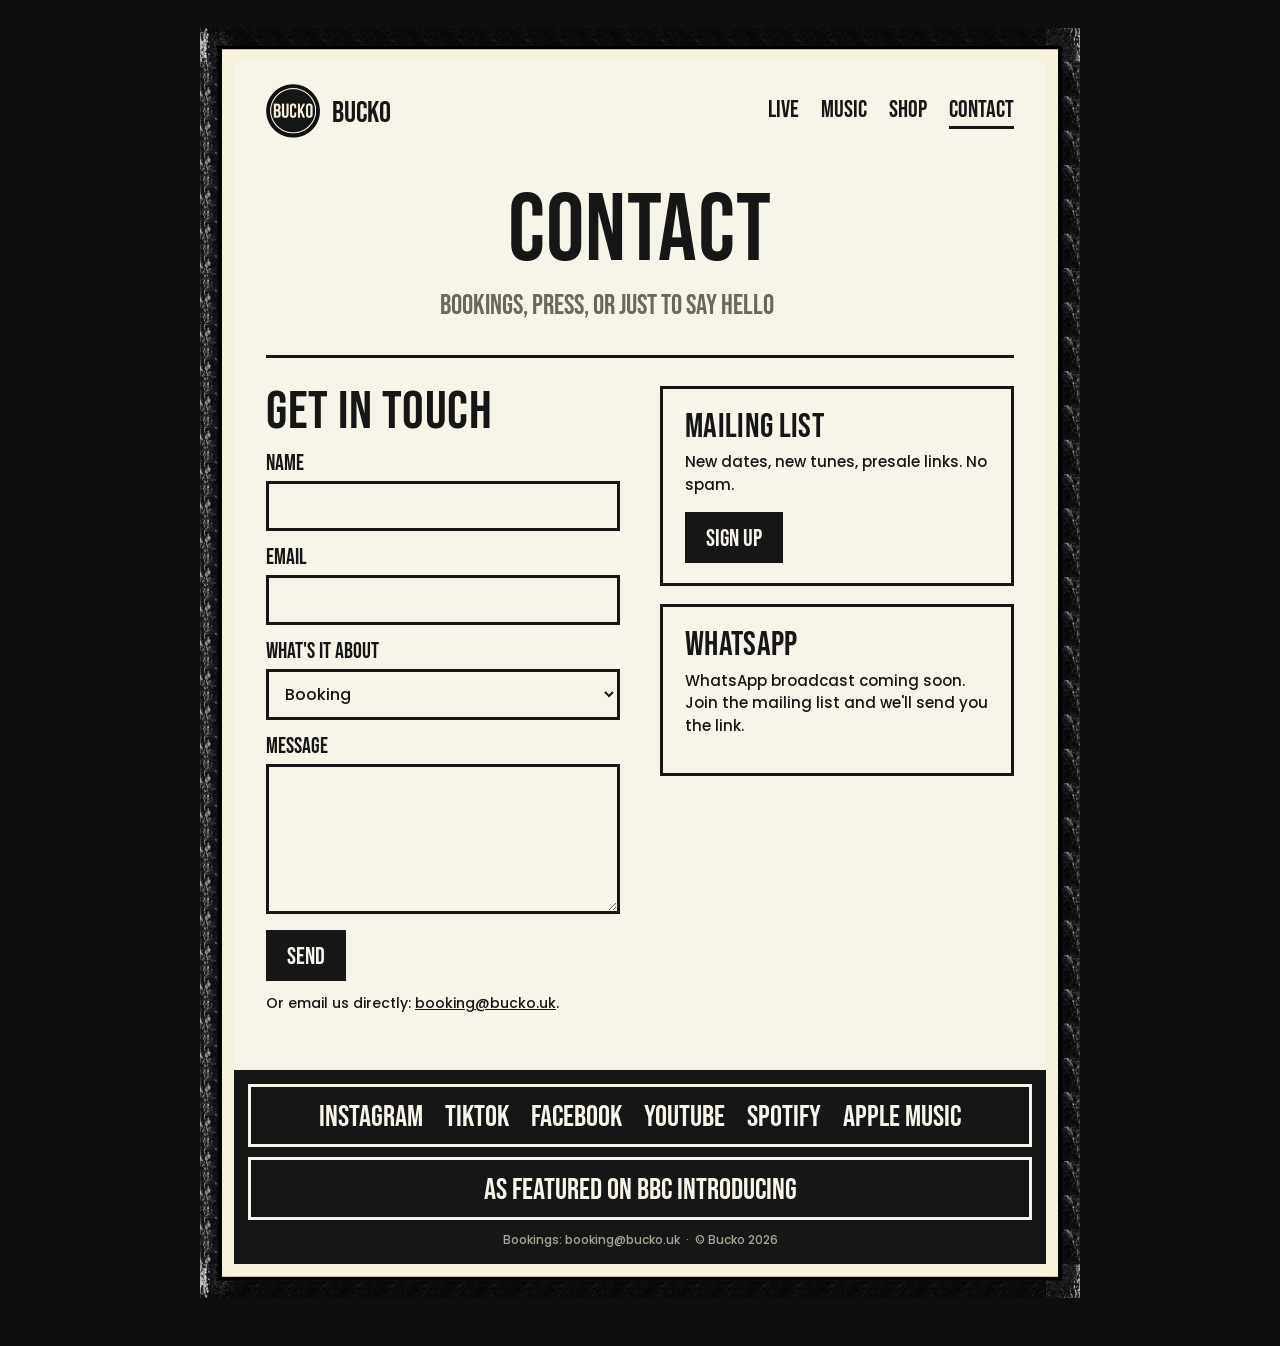
==== contact.html @ d61d1a07 "Bucko site: home, live, music, contact, hidden press kit Co-Authored-By: Claude Fable 5 <noreply@ant" ====
<!DOCTYPE html>
<html lang="en">
<head>
  <title>Contact — BUCKO</title>
  <meta name="description" content="Book Bucko, or join the mailing list.">
  <meta charset="UTF-8">
  <meta name="viewport" content="width=device-width, initial-scale=1">
  <link rel="icon" href="assets/logo.png">
  <link rel="preconnect" href="https://fonts.googleapis.com">
  <link rel="preconnect" href="https://fonts.gstatic.com" crossorigin>
  <link href="https://fonts.googleapis.com/css2?family=Bebas+Neue&family=Poppins:wght@500;600&display=swap" rel="stylesheet">
  <link rel="stylesheet" href="css/site.css">
</head>
<body>
  <div class="poster">
    <nav class="nav" data-nav></nav>
    <main class="inner">
      <header class="head"><h1>Contact</h1><p class="sub">Bookings, press, or just to say hello</p></header>
      <hr class="rule">
      <div class="two">
        <section>
          <h2 style="margin-bottom:16px">Get in touch</h2>
          <form data-contact-form novalidate>
            <input type="hidden" name="access_key" value="">
            <input type="hidden" name="subject" value="Message from bucko.uk">
            <input type="hidden" name="from_name" value="bucko.uk contact form">
            <input class="hp" type="checkbox" name="botcheck" tabindex="-1" autocomplete="off">
            <div class="field"><label for="c-name">Name</label><input id="c-name" name="name" required autocomplete="name"></div>
            <div class="field"><label for="c-email">Email</label><input id="c-email" name="email" type="email" required autocomplete="email"></div>
            <div class="field"><label for="c-about">What's it about</label>
              <select id="c-about" name="topic"><option>Booking</option><option>Press</option><option>Something else</option></select></div>
            <div class="field"><label for="c-msg">Message</label><textarea id="c-msg" name="message" required></textarea></div>
            <button class="btn" type="submit">Send</button>
          </form>
          <p class="note" data-form-note></p>
        </section>
        <section>
          <div class="list-box">
            <h3>Mailing list</h3>
            <p>New dates, new tunes, presale links. No spam.</p>
            <a class="btn" data-mailing href="#" target="_blank" rel="noopener">Sign up</a>
          </div>
          <div class="list-box">
            <h3>WhatsApp</h3>
            <div><p>Straight to your phone when something drops.</p><a class="btn ghost" data-whatsapp href="#" target="_blank" rel="noopener">Join the broadcast</a></div>
          </div>
        </section>
      </div>
    </main>
    <footer class="bar" data-bar></footer>
  </div>
  <script src="content.js"></script>
  <script src="js/site.js"></script>
</body>
</html>
---- css/site.css ----
/* BUCKO — site styles. Cream + black, nothing else. */

:root{
  --cream:#f7f4ea;
  --ink:#161616;
  --rule:#161616;
  --dim:#6b6759;
  --display:"Bebas Neue","Oswald","Impact","Arial Narrow",sans-serif;
  --body:"Poppins","Helvetica Neue",Arial,sans-serif;
  --frame:34px;
}
*{box-sizing:border-box;margin:0;padding:0}
html{-webkit-text-size-adjust:100%}
body{
  background:#0e0e0e;
  color:var(--ink);
  font-family:var(--body);
  font-weight:500;
  line-height:1.5;
  padding:28px 14px 48px;
  min-height:100vh;
}
a{color:inherit}
img{max-width:100%;height:auto;display:block}
::selection{background:var(--ink);color:var(--cream)}

/* The flyer. Frame is the real grunge border from the Canva artwork. */
.poster{
  max-width:880px;
  margin:0 auto;
  background:var(--cream);
  border:var(--frame) solid transparent;
  border-image:url("../assets/frame.png") 64 round;
  position:relative;
}
.poster > *{margin-left:auto;margin-right:auto}
.inner{padding:0 32px}
@media (max-width:640px){
  :root{--frame:22px}
  body{padding:14px 8px 32px}
  .inner{padding:0 16px}
}

/* ---------- type ---------- */
h1,h2,h3,.display{
  font-family:var(--display);
  font-weight:400;
  text-transform:uppercase;
  line-height:.95;
  letter-spacing:.01em;
}
h1{font-size:clamp(48px,9vw,96px)}
h2{font-size:clamp(34px,5.5vw,54px)}
h3{font-size:clamp(26px,4vw,34px)}
p{max-width:62ch}
.small{font-size:14px}
.centre{text-align:center}
.centre p{margin-left:auto;margin-right:auto}

/* thick rule, like the press kit */
.rule{border:0;border-top:3px solid var(--rule);margin:28px 0}
.rule.thin{border-top-width:2px}

/* ---------- nav ---------- */
.nav{
  display:flex;align-items:center;justify-content:space-between;
  gap:16px;padding:22px 32px 0;
}
.nav .mark{display:flex;align-items:center;gap:12px;text-decoration:none}
.nav .mark img{width:54px;height:54px}
.nav .mark span{font-family:var(--display);font-size:30px;line-height:1;padding-top:4px}
.nav ul{list-style:none;display:flex;gap:22px}
.nav li a{
  font-family:var(--display);font-size:24px;line-height:1;
  text-decoration:none;padding:6px 0 2px;border-bottom:3px solid transparent;
}
.nav li a:hover,.nav li a[aria-current="page"]{border-bottom-color:var(--ink)}
@media (max-width:640px){
  .nav{padding:14px 16px 0;flex-wrap:wrap}
  .nav ul{gap:16px;width:100%;justify-content:space-between}
  .nav li a{font-size:21px}
}

/* ---------- page header ---------- */
.head{padding:48px 0 0;text-align:center}
.head h1{margin-bottom:8px}
.head .sub{font-family:var(--display);font-size:clamp(20px,3vw,28px);text-transform:uppercase;color:var(--dim)}

/* ---------- the black bar (footer in the press kit) ---------- */
.bar{
  background:var(--ink);color:var(--cream);
  padding:14px;margin-top:56px;
  display:grid;gap:10px;
}
.bar .cell{
  border:3px solid var(--cream);padding:12px 16px;
  font-family:var(--display);font-size:clamp(22px,3.4vw,30px);line-height:1;
  text-transform:uppercase;text-align:center;padding-top:15px;
}
.bar .cell a{text-decoration:none}
.bar .cell a:hover{text-decoration:underline;text-underline-offset:5px}
.bar .socials{display:flex;flex-wrap:wrap;justify-content:center;gap:6px 22px}
.bar .cell.quiet{font-family:var(--body);font-size:12px;font-weight:500;text-transform:none;border:0;padding:4px;color:#a9a496}

/* ---------- home: the set list ---------- */
.hero{padding:44px 0 8px;text-align:center}
.hero img{width:min(46%,300px);margin:0 auto 26px}
.hero .lines{font-family:var(--display);font-size:clamp(26px,4.4vw,40px);line-height:1.25;text-transform:uppercase}
.setlist{list-style:none;margin:36px 0 0;display:grid;gap:10px}
.setlist a{
  display:flex;align-items:baseline;justify-content:space-between;gap:16px;
  background:var(--ink);color:var(--cream);text-decoration:none;
  padding:18px 22px 14px;
  font-family:var(--display);font-size:clamp(36px,7vw,64px);line-height:1;
  text-transform:uppercase;
  border:3px solid var(--ink);
}
.setlist a:hover,.setlist a:focus-visible{background:var(--cream);color:var(--ink)}
.setlist a .meta{font-family:var(--body);font-size:13px;font-weight:600;text-transform:none;letter-spacing:0;text-align:right;opacity:.85;line-height:1.3}
.setlist a .arrow{font-family:var(--display);font-size:.8em}
@media (max-width:640px){
  .setlist a{flex-wrap:wrap;padding:14px 16px 10px}
  .setlist a .meta{width:100%;text-align:left;margin-top:4px}
}
.socialrow{display:flex;flex-wrap:wrap;justify-content:center;gap:8px 26px;margin:28px 0 0}
.socialrow a{font-family:var(--display);font-size:26px;text-decoration:none;border-bottom:3px solid var(--ink);line-height:1;padding-bottom:2px}
.socialrow a:hover{background:var(--ink);color:var(--cream)}

/* ---------- live ---------- */
.gigs{list-style:none;margin-top:8px}
.gig{
  display:grid;grid-template-columns:150px 1fr auto;gap:8px 24px;align-items:center;
  padding:22px 0;border-bottom:3px solid var(--rule);
}
.gig .when{font-family:var(--display);font-size:44px;line-height:.9}
.gig .when small{display:block;font-size:20px;color:var(--dim);margin-top:4px}
.gig .where h3{font-size:30px}
.gig .where p{font-size:14px;margin-top:4px}
.gig .btn{justify-self:end}
.gig.past{opacity:.45}
@media (max-width:640px){
  .gig{grid-template-columns:1fr;gap:6px}
  .gig .btn{justify-self:start;margin-top:8px}
}
.stamp{
  display:inline-block;font-family:var(--display);font-size:22px;line-height:1;
  border:3px solid var(--ink);padding:7px 10px 4px;transform:rotate(-4deg);
}
.empty{padding:40px 0;text-align:center;font-family:var(--display);font-size:clamp(28px,5vw,40px);text-transform:uppercase;color:var(--dim)}

/* ---------- buttons ---------- */
.btn{
  display:inline-block;background:var(--ink);color:var(--cream);text-decoration:none;
  font-family:var(--display);font-size:24px;line-height:1;padding:12px 18px 9px;
  border:3px solid var(--ink);text-transform:uppercase;white-space:nowrap;cursor:pointer;
}
.btn:hover,.btn:focus-visible{background:var(--cream);color:var(--ink)}
.btn.ghost{background:transparent;color:var(--ink)}
.btn.ghost:hover{background:var(--ink);color:var(--cream)}
.btnrow{display:flex;flex-wrap:wrap;gap:10px}

/* ---------- music ---------- */
.releases{display:grid;gap:34px;margin-top:8px}
.release{border-top:3px solid var(--rule);padding-top:18px}
.release header{display:flex;justify-content:space-between;align-items:baseline;flex-wrap:wrap;gap:4px 16px;margin-bottom:14px}
.release header h3{font-size:38px}
.release header .type{font-family:var(--display);font-size:22px;color:var(--dim)}
.release iframe{width:100%;border:0;border-radius:12px;background:#121212}
.release .also{margin-top:10px;font-size:13px}
.release .also a{font-weight:600}
.videos{display:grid;gap:28px}
.video{border:3px solid var(--ink);background:#000;aspect-ratio:16/9}
.video iframe{width:100%;height:100%;border:0;display:block}
.video-title{font-family:var(--display);font-size:26px;margin-top:10px}

/* ---------- press ---------- */
.press-top{display:grid;gap:26px;text-align:center;padding-top:36px}
.press-top img.logo{width:min(52%,320px);margin:0 auto}
.press-top .lines{font-family:var(--display);font-size:clamp(28px,4.6vw,44px);line-height:1.3;text-transform:uppercase}
.photo{border:3px solid var(--ink)}
.about{display:grid;grid-template-columns:1.2fr .8fr;gap:28px;align-items:center}
.about .text p{margin-bottom:18px;font-weight:500}
.about .text p:last-child{margin-bottom:0}
@media (max-width:640px){.about{grid-template-columns:1fr}}
.quote{margin:0 0 22px;font-size:18px;font-weight:500;text-align:center}
.quote cite{font-style:normal;font-weight:600}
.ffo{margin-top:0}
.dl{list-style:none;display:grid;gap:8px}
.dl a{display:flex;justify-content:space-between;border:3px solid var(--ink);padding:12px 16px 10px;text-decoration:none;font-family:var(--display);font-size:24px}
.dl a:hover{background:var(--ink);color:var(--cream)}
.dl a span{font-family:var(--body);font-size:12px;font-weight:600;align-self:center}
.linkgrid{display:grid;grid-template-columns:repeat(auto-fill,minmax(180px,1fr));gap:8px}
.linkgrid a{display:block;border:3px solid var(--ink);padding:12px 14px 9px;text-decoration:none;font-family:var(--display);font-size:24px;text-align:center}
.linkgrid a:hover{background:var(--ink);color:var(--cream)}
.linkgrid a small{display:block;font-family:var(--body);font-size:11px;font-weight:600;text-transform:none;margin-top:3px;word-break:break-all}

/* ---------- contact ---------- */
.two{display:grid;grid-template-columns:1fr 1fr;gap:40px}
@media (max-width:720px){.two{grid-template-columns:1fr}}
form .field{display:grid;gap:6px;margin-bottom:16px}
label{font-family:var(--display);font-size:22px;line-height:1}
input,textarea,select{
  font:inherit;font-weight:500;background:transparent;color:var(--ink);
  border:3px solid var(--ink);padding:10px 12px;border-radius:0;width:100%;
}
textarea{min-height:150px;resize:vertical}
input:focus,textarea:focus,select:focus{outline:3px solid var(--ink);outline-offset:2px}
.hp{position:absolute;left:-9999px}
.note{font-size:14px;margin-top:12px}
.note.ok{font-weight:600}
.note.bad{font-weight:600;text-decoration:underline}
.list-box{border:3px solid var(--ink);padding:22px 22px 20px}
.list-box h3{margin-bottom:8px}
.list-box p{margin-bottom:16px;font-size:15px}
.list-box + .list-box{margin-top:18px}

:focus-visible{outline:3px solid var(--ink);outline-offset:3px}
@media (prefers-reduced-motion:no-preference){
  .setlist a,.btn,.dl a,.linkgrid a{transition:background-color .08s linear,color .08s linear}
}
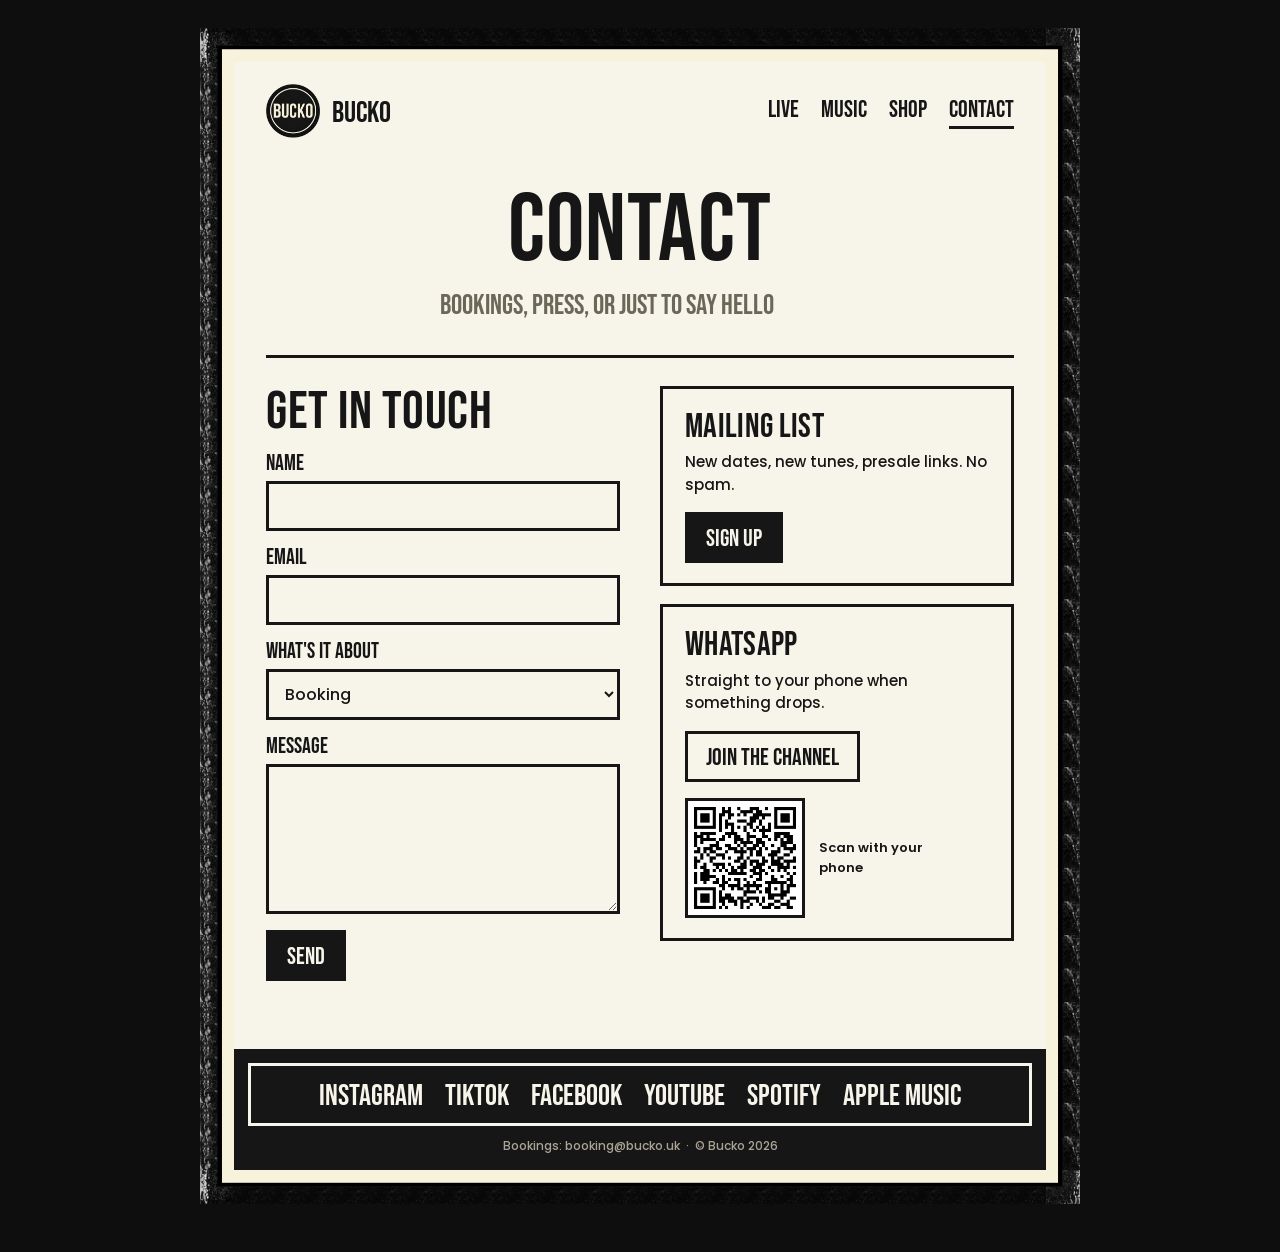
==== commit afe3dc62: "Press: editable photos/videos lists, tech spec, save-as-PDF; contact: WhatsApp QR; shop: editable li" ====
--- a/contact.html
+++ b/contact.html
@@ -42,14 +42,13 @@
           </div>
           <div class="list-box">
             <h3>WhatsApp</h3>
-            <div><p>Straight to your phone when something drops.</p><a class="btn ghost" data-whatsapp href="#" target="_blank" rel="noopener">Join the broadcast</a></div>
+            <div><p>Straight to your phone when something drops.</p><a class="btn ghost" data-whatsapp href="#" target="_blank" rel="noopener">Join the channel</a><div class="qr" data-whatsapp-qr></div></div>
           </div>
         </section>
       </div>
     </main>
     <footer class="bar" data-bar></footer>
   </div>
-  <script src="content.js"></script>
   <script src="js/site.js"></script>
 </body>
 </html>
--- a/css/site.css
+++ b/css/site.css
@@ -178,6 +178,13 @@
 .press-top img.logo{width:min(52%,320px);margin:0 auto}
 .press-top .lines{font-family:var(--display);font-size:clamp(28px,4.6vw,44px);line-height:1.3;text-transform:uppercase}
 .photo{border:3px solid var(--ink)}
+figure{margin:0}
+figcaption{font-size:12px;font-weight:600;margin-top:6px;color:var(--dim)}
+.gallery{display:grid;grid-template-columns:repeat(auto-fill,minmax(220px,1fr));gap:16px}
+.press-top .videos{text-align:left}
+.qr{display:flex;align-items:center;gap:14px;margin-top:16px}
+.qr img{width:120px;height:120px;border:3px solid var(--ink);background:#fff}
+.qr span{font-size:13px;font-weight:600;max-width:12ch}
 .about{display:grid;grid-template-columns:1.2fr .8fr;gap:28px;align-items:center}
 .about .text p{margin-bottom:18px;font-weight:500}
 .about .text p:last-child{margin-bottom:0}
@@ -218,3 +225,15 @@
 @media (prefers-reduced-motion:no-preference){
   .setlist a,.btn,.dl a,.linkgrid a{transition:background-color .08s linear,color .08s linear}
 }
+
+/* ---------- print (the "Save as PDF" button on the press kit) ---------- */
+@media print{
+  body{background:#fff;padding:0}
+  .poster{border:0;border-image:none;max-width:none;outline:3px solid var(--ink);outline-offset:-3px}
+  .nav,[data-print],.btnrow,.video,.release iframe,[data-pressembed]{display:none!important}
+  .bar{background:var(--ink)!important;color:var(--cream)!important;-webkit-print-color-adjust:exact;print-color-adjust:exact}
+  a{text-decoration:none}
+  .linkgrid a small{display:block}
+  h2{break-after:avoid}
+  figure,.quote,.dl li{break-inside:avoid}
+}
